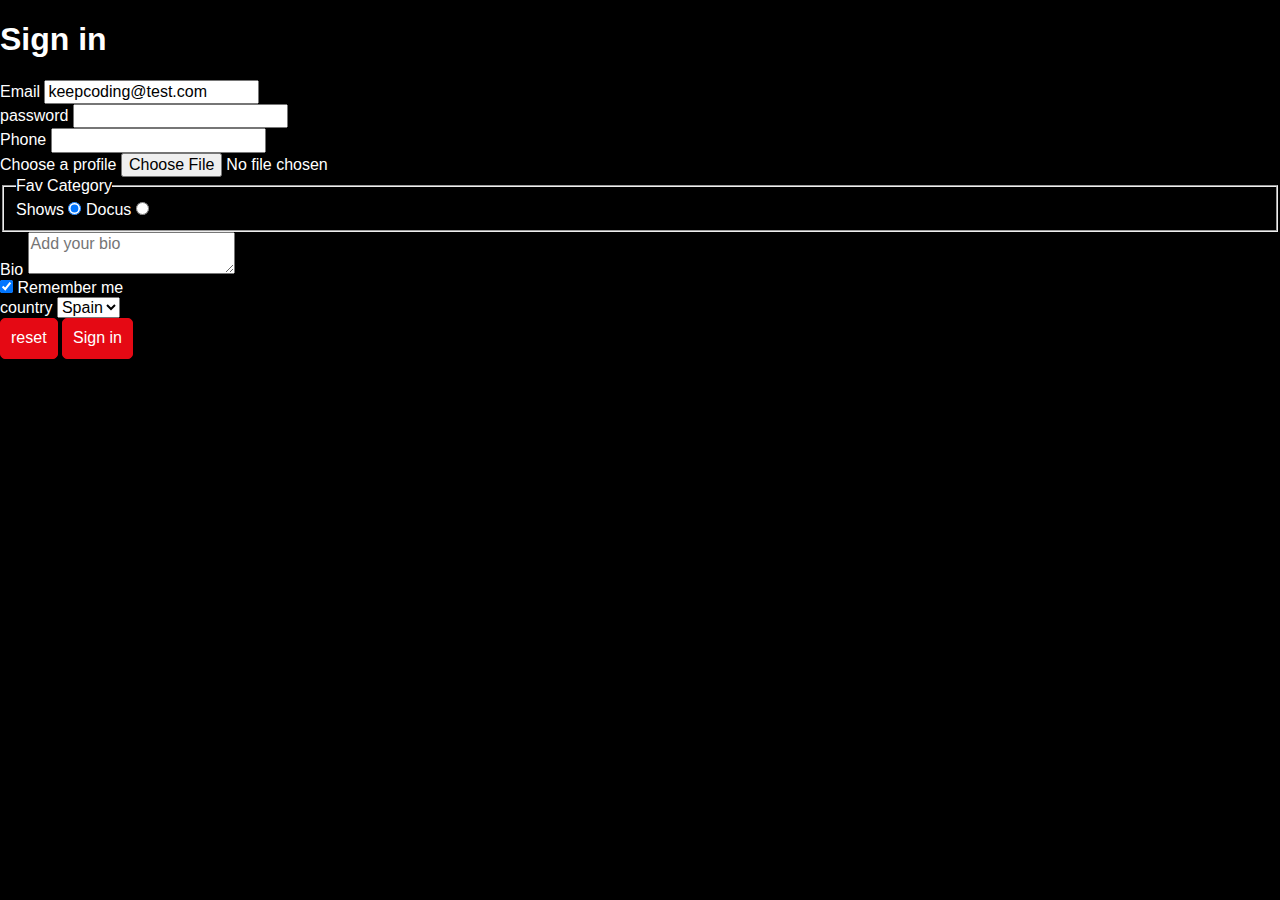
==== sign-in.html @ 705bae59 "Fin clase 03-07-2023" ====
<!DOCTYPE html>
<html lang="en">
<head>
    <meta charset="UTF-8">
    <meta name="viewport" content="width=device-width, initial-scale=1.0">
    <title>Sign in | codeflix</title>
    <link rel="stylesheet" href="styles/normalize..css">
    <link rel="stylesheet" href="styles/common.css">
    <link rel="stylesheet" href="styles/components.css">
</head>
<body class="main-bg">
    <div>
        <h1>Sign in</h1>
        <form method="get" action="registro.html">
            <div>
                <label for="email">Email</label>
                <input 
                id="email" 
                type="email"
                placeholder="Add your email"
                value="keepcoding@test.com"
                name="mail"
                required>  
            </div>
            <div>
                <label for="pwd">password</label>
                <input 
                id="pwd"
                type="password"
                name="pwd"
                required>
            </div>
            <div>
                <label for="phone">Phone</label>
                <input type="tel" name="phone" id="phone" required>
            </div>
            <div>
                <label for="avatar" 
               >Choose a profile</label>
                <input type="file" id="avatar" name="avatar" accept="image/png, image/jpeg">
            </div>
            <div>
                <fieldset>
                    <legend>Fav Category</legend>
                    <div>
                        <label for="shows">Shows</label>
                        <input type="radio" id="shows" name="category" checked value="shows">
                        <label for="docus">Docus</label>
                        <input type="radio" id="docus" name="category" value="docus">
                    </div>
                </fieldset>
                <!--<fieldset>
                    <legend>Fav Category</legend>
                    <div>
                        <label for="cshows">Shows</label>
                        <input type="checkbox" id="cshows" name="ccategory" checked value="shows">
                        <label for="cdocus">Docus</label>
                        <input type="checkbox" id="cdocus" name="ccategory" value="docus">
                    </div>
                </fieldset> -->
            </div>
            <div>
                <label for="bio">Bio</label>
                <textarea name="bio" id="bio" placeholder="Add your bio"></textarea>
            </div>
            <div>
                <input type="checkbox" name="remember" id="remember" checked>
                <label for="remember">Remember me</label>
            </div>
            <div>
                <label for="country">country</label>
                <select name="country" id="country">
                    <option value="es">Spain</option>
                    <option value="us">USA</option>
                </select>
            </div>
            <div>
                <button class="btn" type="reset">reset</button>
                <input class="btn" 
                type="submit"
                value="Sign in">
            </div>
        </form>
    </div>
</body>

</html>
---- styles/common.css ----
:root {
    --main-text-color: rgba(255, 255, 255, 1); /* esto es una variable y es muy importante los dos primeros guiones*/
    --main-bg-color: #000;
    --main-brand-color: #e50914;
    --main-brand-color-light: #e44c54;
    font-size: 16px;
    font-family: sans-serif;
  }
  
  .main-bg {
    color: var(--main-text-color);
    background-color: var(--main-bg-color);
    /* opacity: 1; */
  }
  
  * {
    box-sizing: border-box;
  }
---- styles/components.css ----
.btn {
    color: var(--main-text-color);
    background-color: var(--main-brand-color);
    padding: 10px;
    border-radius: 5px;
    border: 1px solid var(--main-brand-color);
}

.hidden-xs{
    display: none;
 /*   color: blue;*/
 /*visibility: hidden;*/
}

@media print {
    * {
      color: red;
    }
  }
  
  @media screen and (768px <= width) {
    .hidden-xs {
      display: block;
    }
  }
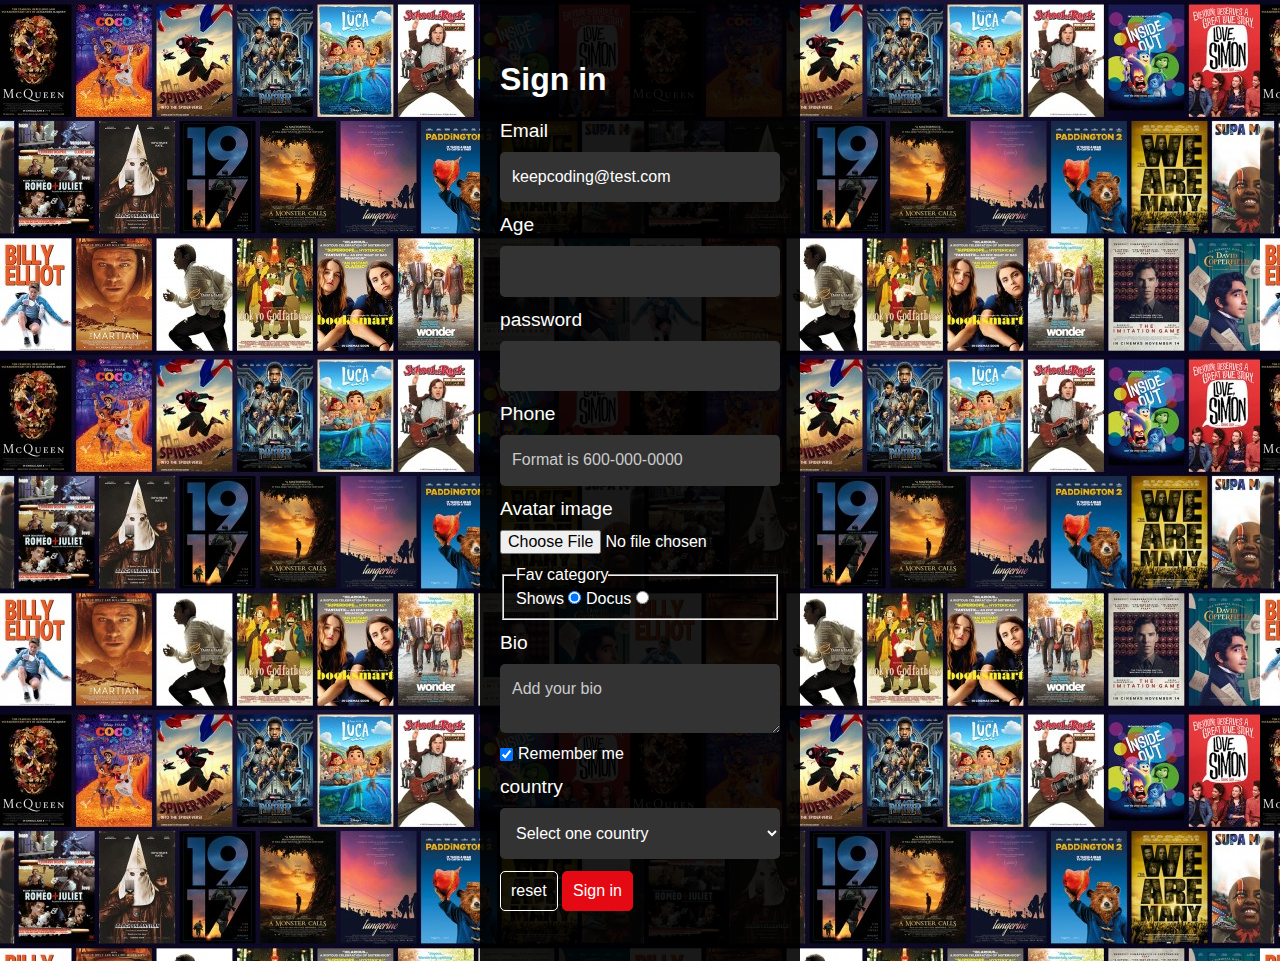
==== commit c9923fab: "Fin clase 04-07-2023" ====
--- a/sign-in.html
+++ b/sign-in.html
@@ -1,87 +1,113 @@
 <!DOCTYPE html>
 <html lang="en">
 <head>
-    <meta charset="UTF-8">
-    <meta name="viewport" content="width=device-width, initial-scale=1.0">
-    <title>Sign in | codeflix</title>
-    <link rel="stylesheet" href="styles/normalize..css">
-    <link rel="stylesheet" href="styles/common.css">
-    <link rel="stylesheet" href="styles/components.css">
+  <meta charset="UTF-8">
+  <meta name="viewport" content="width=device-width, initial-scale=1.0">
+  <title>Sign in | codeflix</title>
+  <link rel="stylesheet" href="styles/normalize.css">
+  <link rel="stylesheet" href="styles/common.css">
+  <link rel="stylesheet" href="styles/components.css">
+  <link rel="stylesheet" href="styles/sign-in.css">
 </head>
-<body class="main-bg">
-    <div>
-        <h1>Sign in</h1>
-        <form method="get" action="registro.html">
-            <div>
-                <label for="email">Email</label>
-                <input 
-                id="email" 
-                type="email"
-                placeholder="Add your email"
-                value="keepcoding@test.com"
-                name="mail"
-                required>  
-            </div>
-            <div>
-                <label for="pwd">password</label>
-                <input 
-                id="pwd"
-                type="password"
-                name="pwd"
-                required>
-            </div>
-            <div>
-                <label for="phone">Phone</label>
-                <input type="tel" name="phone" id="phone" required>
-            </div>
-            <div>
-                <label for="avatar" 
-               >Choose a profile</label>
-                <input type="file" id="avatar" name="avatar" accept="image/png, image/jpeg">
-            </div>
-            <div>
-                <fieldset>
-                    <legend>Fav Category</legend>
-                    <div>
-                        <label for="shows">Shows</label>
-                        <input type="radio" id="shows" name="category" checked value="shows">
-                        <label for="docus">Docus</label>
-                        <input type="radio" id="docus" name="category" value="docus">
-                    </div>
-                </fieldset>
-                <!--<fieldset>
-                    <legend>Fav Category</legend>
-                    <div>
-                        <label for="cshows">Shows</label>
-                        <input type="checkbox" id="cshows" name="ccategory" checked value="shows">
-                        <label for="cdocus">Docus</label>
-                        <input type="checkbox" id="cdocus" name="ccategory" value="docus">
-                    </div>
-                </fieldset> -->
-            </div>
-            <div>
-                <label for="bio">Bio</label>
-                <textarea name="bio" id="bio" placeholder="Add your bio"></textarea>
-            </div>
-            <div>
-                <input type="checkbox" name="remember" id="remember" checked>
-                <label for="remember">Remember me</label>
-            </div>
-            <div>
-                <label for="country">country</label>
-                <select name="country" id="country">
-                    <option value="es">Spain</option>
-                    <option value="us">USA</option>
-                </select>
-            </div>
-            <div>
-                <button class="btn" type="reset">reset</button>
-                <input class="btn" 
-                type="submit"
-                value="Sign in">
-            </div>
-        </form>
-    </div>
+<body class="main-bg container">
+  <div class="card">
+    <h1>Sign in</h1>
+    <form class="form" method="post" action="registro.html">
+      <div class="form__element">
+        <label class="form__label" for="email">Email</label>
+        <input
+          class="form__input"
+          id="email"
+          type="email"
+          placeholder="Add your email"
+          value="keepcoding@test.com"
+          name="mail"
+          required
+        >
+      </div>
+      <div class="form__element">
+        <label class="form__label" for="age">Age</label>
+        <input class="form__input" type="number" id="age" required min="18" max="65">
+      </div>
+      <div class="form__element">
+        <label class="form__label" for="pwd">password</label>
+        <input class="form__input" type="password" id="pwd" name="pwd" required>
+      </div>
+      <div class="form__element">
+        <label class="form__label" for="phone">Phone</label>
+        <input
+          class="form__input"
+          type="tel"
+          id="phone"
+          name="phone"
+          placeholder="Format is 600-000-0000"
+          title="Format is 600-000-0000"
+          pattern="[0-9]{3}-[0-9]{3}-[0-9]{4}"
+          required
+        >
+      </div>
+      <div class="form__element">
+        <label class="form__label" for="avatar">Avatar image</label>
+        <input type="file" id="avatar" name="avatar" accept="image/png, image/jpeg">
+      </div>
+      <fieldset class="form__element">
+        <legend>Fav category</legend>
+        <div>
+          <label for="shows">Shows</label>
+          <input type="radio" id="shows" name="category" checked value="shows">
+          <label for="docus">Docus</label>
+          <input type="radio" id="docus" name="category" value="docus">
+        </div>
+      </fieldset>
+      <!--
+      <fieldset>
+        <legend>Select categories</legend>
+        <div>
+          <label for="cshows">Shows</label>
+          <input type="checkbox" id="cshows" name="ccategory" checked value="shows">
+          <label for="cdocus">Docus</label>
+          <input type="checkbox" id="cdocus" name="ccategory" value="docus">
+        </div>
+      </fieldset>
+      -->
+      <div class="form__element">
+        <label class="form__label" for="bio">Bio</label>
+        <textarea class="form__input" name="bio" id="bio" placeholder="Add your bio" required minlength="10" maxlength="240"></textarea>
+      </div>
+      <div class="form__element form__element--checkbox">
+        <input type="checkbox" name="remember" id="remember" checked>
+        <label for="remember">Remember me</label>
+      </div>
+      <div class="form__element">
+        <label class="form__label" for="country">country</label>
+        <select class="form__input" name="country" id="country" required>
+          <option value="">Select one country</option>
+          <option value="es">Spain</option>
+          <option value="us">USA</option>
+        </select>
+      </div>
+      <!--
+        <details open>
+          <summary>title</summary>
+          <p>Lorem ipsum dolor sit amet, consectetur adipisicing elit. Vero nihil eius tenetur, ipsum voluptates accusantium veritatis eaque odio rerum minus consequuntur pariatur recusandae autem velit assumenda beatae. Qui, amet non!</p>
+        </details>
+        <div>
+          <label for="ice-cream-choice">Choose a flavor:</label>
+          <input list="ice-cream-flavors" id="ice-cream-choice" name="ice-cream-choice">
+          <datalist id="ice-cream-flavors">
+            <option value="Chocolate">
+            <option value="Coconut">
+            <option value="Mint">
+            <option value="Strawberry">
+            <option value="Vanilla">
+          </datalist>
+        </div>
+      -->
+      <div>
+        <button class="btn btn--secondary" type="reset">reset</button>
+        <input class="btn" type="submit" value="Sign in">
+      </div>
+    </form>
+  </div>  
 </body>
-
-</html>
+</html>--- a/styles/components.css
+++ b/styles/components.css
@@ -4,6 +4,45 @@
     padding: 10px;
     border-radius: 5px;
     border: 1px solid var(--main-brand-color);
+}
+
+.btn.btn--secondary{
+  background-color: transparent;
+  border-color: var(--main-text-color);
+}
+
+.form__element{
+  display: flex;
+  flex-direction: column;
+  margin-bottom: 12px;
+}
+
+.form__element--checkbox{
+  flex-direction: row;
+  align-items: center;
+
+}
+.form__element--checkbox input[type="checkbox"]{
+  margin-right: 5px;
+}
+
+.form__label{
+  margin-bottom: 10px;
+  font-size: 1.2rem;
+  font-weight: 400;
+}
+
+.form__input{
+  padding: 16px 12px;
+  border-radius: 5px;
+  background-color: #333;
+  border: none;
+  color: rgb(255, 255, 255);
+  color: var(--main-text-color);
+}
+
+textarea::placeholder, input::placeholder{
+  color: #cbcbcb;
 }
 
 .hidden-xs{
--- a/styles/sign-in.css
+++ b/styles/sign-in.css
@@ -0,0 +1,10 @@
+.container{
+    background-image: url(../assets/app/catalog.jpg);
+}
+
+.card{
+    padding: 40px 20px 50px 20px;
+    max-width: 320px;
+    margin: 0 auto;
+    background-color:rgba(0, 0, 0, 0.9);
+}